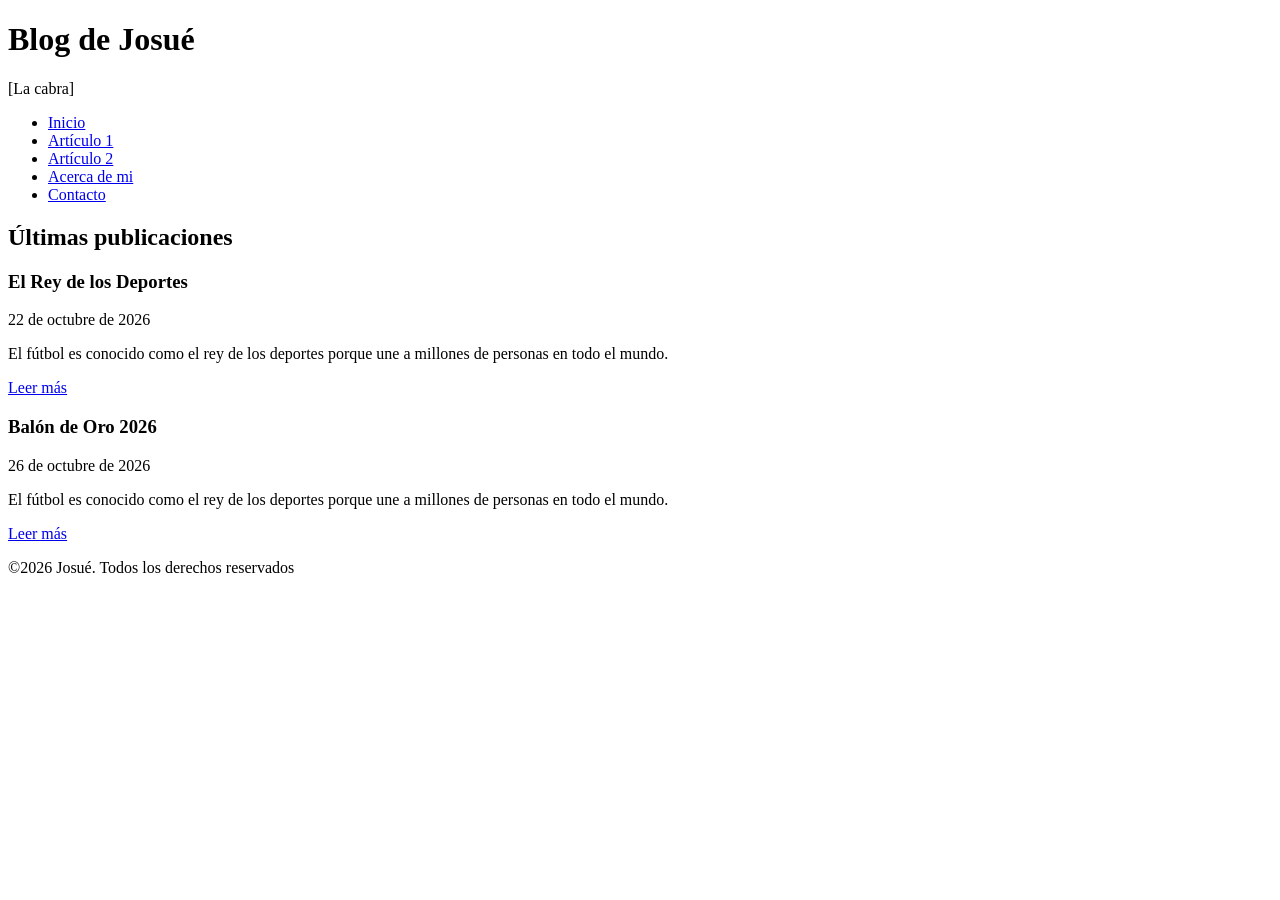
==== index.html @ cdf339e2 "Pagina de inicio" ====
<!DOCTYPE html>
<html lang="es"> 
<head>
    <meta charset="UTF-8">
    <meta name="viewport" content="width=device-width, initial-scale=1.0"> 
    <meta name="description" content="Blog personal de Josué sobre Fútbol">

    <title>Inicio | Blog de Josué</title>
</head>
<body>
    <header>
        <h1>Blog de Josué</h1>
        <p>[La cabra]</p>
        <nav>
            <ul>
                <li><a href="index.html">Inicio</a></li>
                <li><a href="articulo-1.html">Artículo 1</a></li>
                <li><a href="articulo-2.html">Artículo 2</a></li>
                <li><a href="acerca-de-mi.html">Acerca de mi</a></li>
                <li><a href="contacto.html">Contacto</a></li>
            </ul>
        </nav>
    </header>
    <main>
        <section>
            <h2>Últimas publicaciones</h2>
            <article>
                <h3>El Rey de los Deportes</h3>
                <p><time datetime="2026-10-22">22 de octubre de 2026</time></p>
                <p>El fútbol es conocido como el rey de los deportes porque une a millones de personas en todo el mundo.</p>
                <a href="articulo-1.html">Leer más</a>
            </article>
        </section>
    </main>

    <main>
        <section>
            <article>
                <h3>Balón de Oro 2026</h3>
                <p><time datetime="2026-10-26">26 de octubre de 2026</time></p>
                <p>El fútbol es conocido como el rey de los deportes porque une a millones de personas en todo el mundo.</p>
                <a href="articulo-2.html">Leer más</a>
            </article>
        </section>
    </main>
    <footer>
        <p>&copy;2026 Josué. Todos los derechos reservados</p>
    </footer>
</body>
</html>
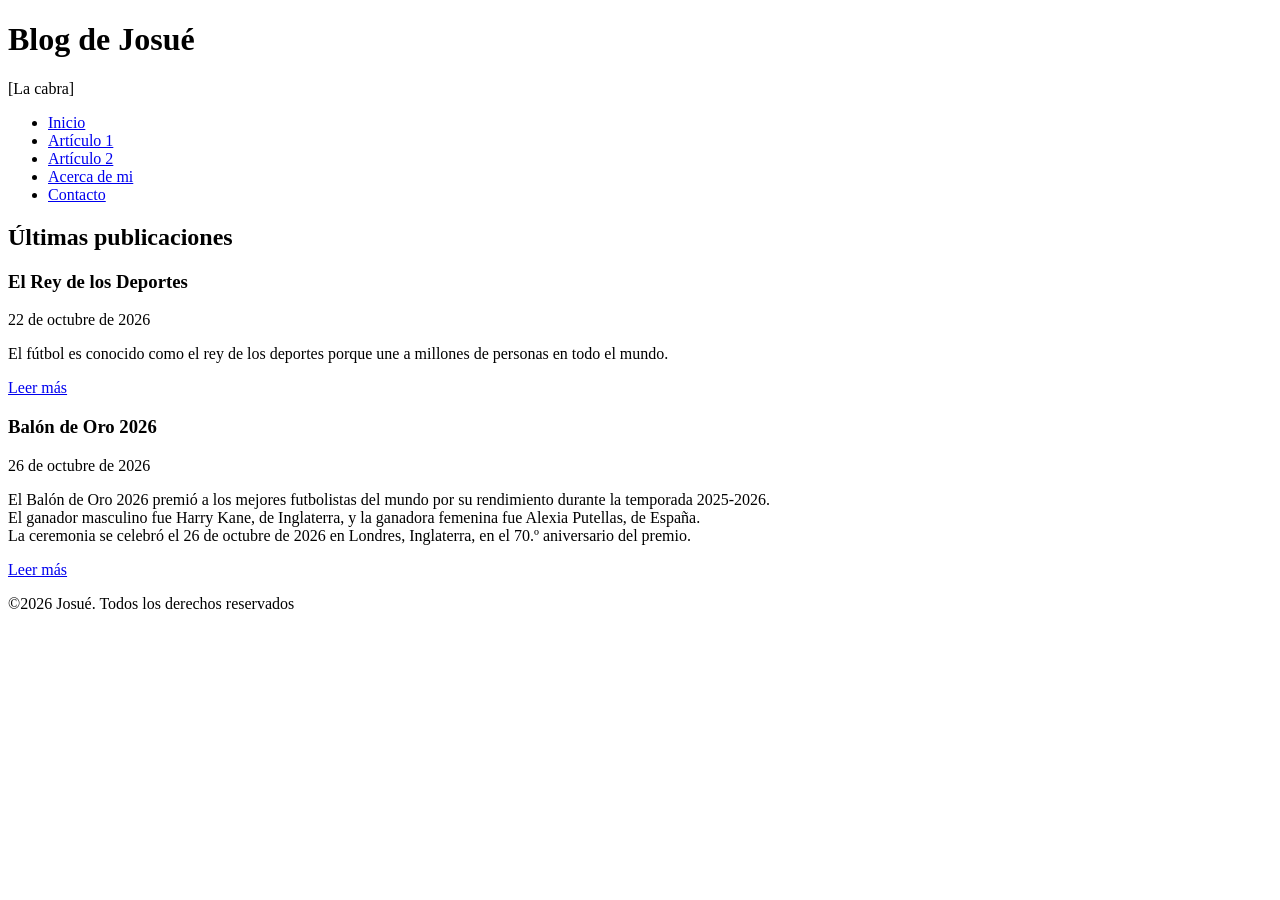
==== commit 0b42c01f: "Agregadas las paginas y creado el articulo 1" ====
--- a/index.html
+++ b/index.html
@@ -38,7 +38,9 @@
             <article>
                 <h3>Balón de Oro 2026</h3>
                 <p><time datetime="2026-10-26">26 de octubre de 2026</time></p>
-                <p>El fútbol es conocido como el rey de los deportes porque une a millones de personas en todo el mundo.</p>
+                <p>El Balón de Oro 2026 premió a los mejores futbolistas del mundo por su rendimiento durante la temporada 2025-2026.<br/>
+                El ganador masculino fue Harry Kane, de Inglaterra, y la ganadora femenina fue Alexia Putellas, de España.<br/>
+                La ceremonia se celebró el 26 de octubre de 2026 en Londres, Inglaterra, en el 70.º aniversario del premio.</p>
                 <a href="articulo-2.html">Leer más</a>
             </article>
         </section>
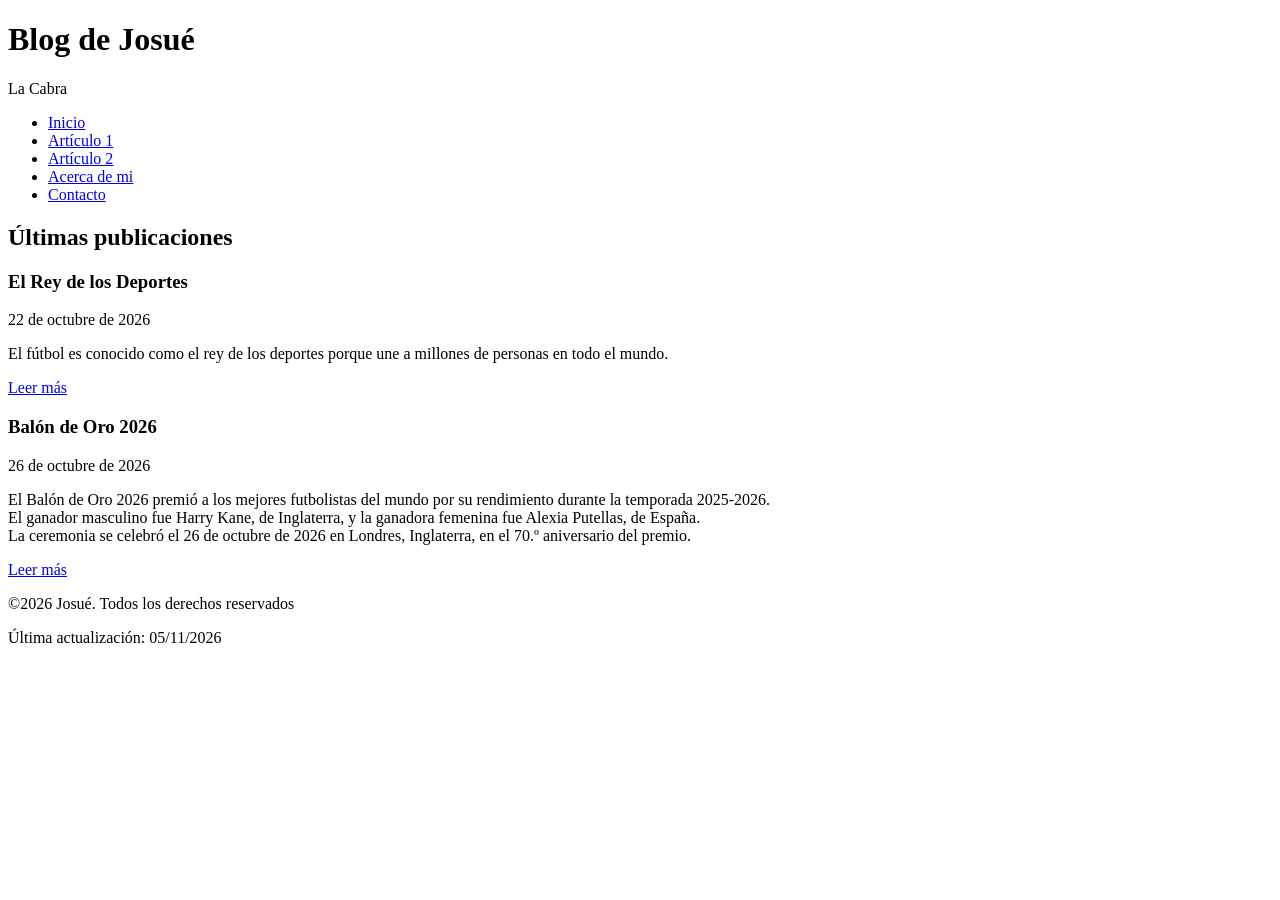
==== commit 7530a967: "Revisar enlaces, valida HTML y actualiza pie de pagina" ====
--- a/index.html
+++ b/index.html
@@ -10,7 +10,7 @@
 <body>
     <header>
         <h1>Blog de Josué</h1>
-        <p>[La cabra]</p>
+        <p>La Cabra</p>
         <nav>
             <ul>
                 <li><a href="index.html">Inicio</a></li>
@@ -47,6 +47,7 @@
     </main>
     <footer>
         <p>&copy;2026 Josué. Todos los derechos reservados</p>
+        <p>Última actualización: <time datetime="[aaaa-mm-dd]"> 05/11/2026</time></p>
     </footer>
 </body>
 </html>
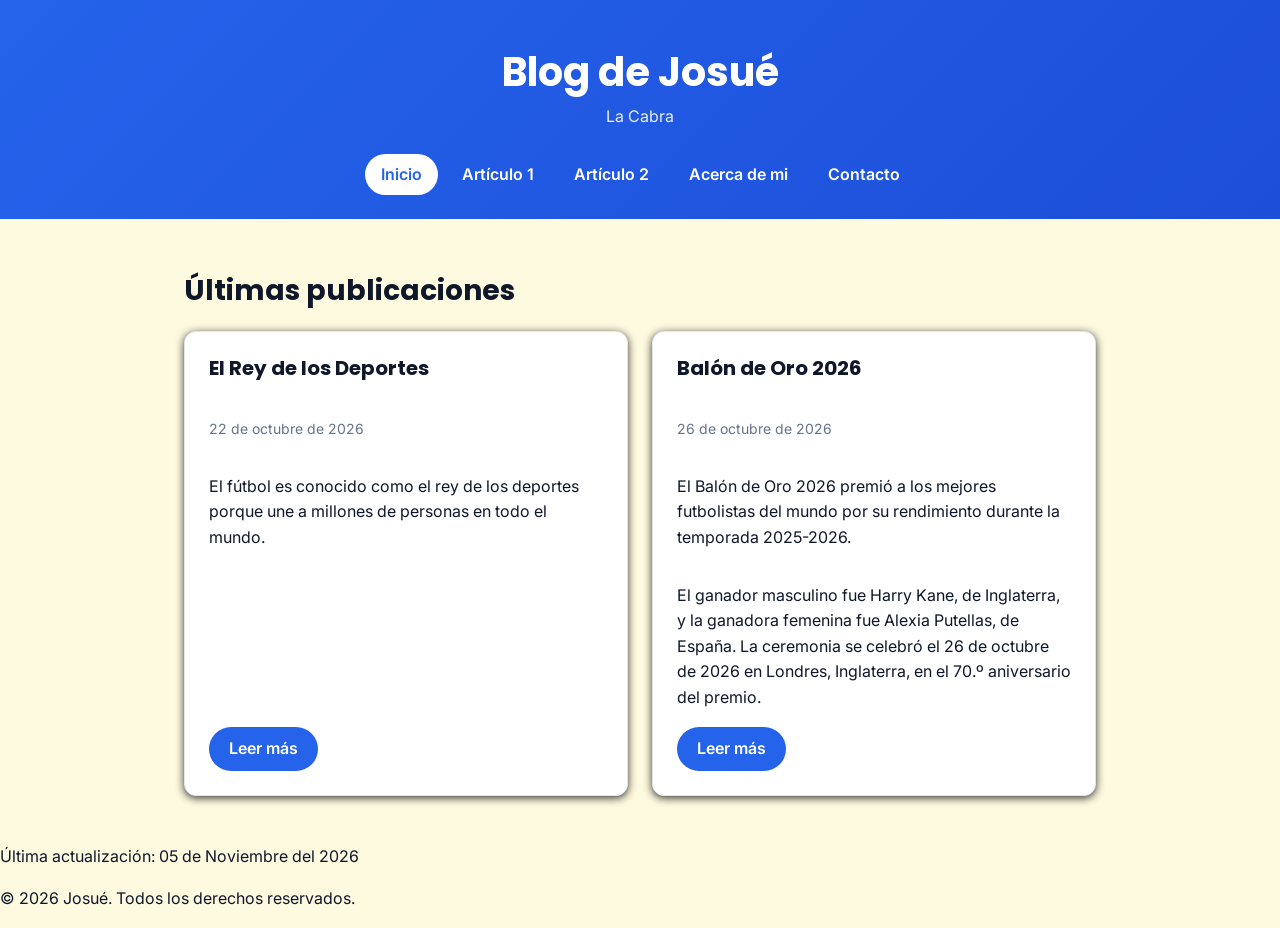
==== commit 20076352: "feat/agregar estilos al index" ====
--- a/index.html
+++ b/index.html
@@ -1,11 +1,12 @@
 <!DOCTYPE html>
-<html lang="es"> 
+<html lang="es">
 <head>
+    <!-- Configuración de idioma y metadatos -->
     <meta charset="UTF-8">
-    <meta name="viewport" content="width=device-width, initial-scale=1.0"> 
+    <meta name="viewport" content="width=device-width, initial-scale=1.0">
     <meta name="description" content="Blog personal de Josué sobre Fútbol">
-
     <title>Inicio | Blog de Josué</title>
+    <link rel="stylesheet" href="css/estilos.css">
 </head>
 <body>
     <header>
@@ -13,7 +14,7 @@
         <p>La Cabra</p>
         <nav>
             <ul>
-                <li><a href="index.html">Inicio</a></li>
+                <li><a href="index.html" class="activo">Inicio</a></li>
                 <li><a href="articulo-1.html">Artículo 1</a></li>
                 <li><a href="articulo-2.html">Artículo 2</a></li>
                 <li><a href="acerca-de-mi.html">Acerca de mi</a></li>
@@ -24,30 +25,26 @@
     <main>
         <section>
             <h2>Últimas publicaciones</h2>
-            <article>
-                <h3>El Rey de los Deportes</h3>
-                <p><time datetime="2026-10-22">22 de octubre de 2026</time></p>
-                <p>El fútbol es conocido como el rey de los deportes porque une a millones de personas en todo el mundo.</p>
-                <a href="articulo-1.html">Leer más</a>
-            </article>
-        </section>
-    </main>
-
-    <main>
-        <section>
-            <article>
-                <h3>Balón de Oro 2026</h3>
-                <p><time datetime="2026-10-26">26 de octubre de 2026</time></p>
-                <p>El Balón de Oro 2026 premió a los mejores futbolistas del mundo por su rendimiento durante la temporada 2025-2026.<br/>
-                El ganador masculino fue Harry Kane, de Inglaterra, y la ganadora femenina fue Alexia Putellas, de España.<br/>
-                La ceremonia se celebró el 26 de octubre de 2026 en Londres, Inglaterra, en el 70.º aniversario del premio.</p>
-                <a href="articulo-2.html">Leer más</a>
-            </article>
+            <div class="tarjetas">
+                <article class="tarjeta">
+                    <h3>El Rey de los Deportes</h3>
+                    <p><time datetime="2026-10-22">22 de octubre de 2026</time></p>
+                    <p>El fútbol es conocido como el rey de los deportes porque une a millones de personas en todo el mundo.</p>
+                    <a href="articulo-1.html" class="boton">Leer más</a>
+                </article>
+                <article class="tarjeta">
+                    <h3>Balón de Oro 2026</h3>
+                    <p><time datetime="2026-10-26">26 de octubre de 2026</time></p>
+                    <p>El Balón de Oro 2026 premió a los mejores futbolistas del mundo por su rendimiento durante la temporada 2025-2026.</p>
+                    <p>El ganador masculino fue Harry Kane, de Inglaterra, y la ganadora femenina fue Alexia Putellas, de España. La ceremonia se celebró el 26 de octubre de 2026 en Londres, Inglaterra, en el 70.º aniversario del premio.</p>
+                    <a href="articulo-2.html" class="boton">Leer más</a>
+                </article>
+            </div>
         </section>
     </main>
     <footer>
-        <p>&copy;2026 Josué. Todos los derechos reservados</p>
-        <p>Última actualización: <time datetime="[aaaa-mm-dd]"> 05/11/2026</time></p>
+        <p>Última actualización: <time datetime="2026-11-05">05 de Noviembre del 2026</time></p>
+        <p>&copy; 2026 Josué. Todos los derechos reservados.</p>
     </footer>
 </body>
 </html>
--- a/css/estilos.css
+++ b/css/estilos.css
@@ -0,0 +1,176 @@
+/* HOJA DE ESTILOS DEL BLOG PERSONAL */
+/*importar 2 fonts de google inter para texto y poppins para titulos */
+
+@import url("https://fonts.googleapis.com/css2?family=Inter:wght@400;600&family=Poppins:wght@600;700&display=swap");
+/* crear variables */
+:root {
+    /* Colores */
+    --color-primario: #2563eb;         /* Azul vibrante */
+    --color-primario-oscuro: #1d4ed8;  /* Azul más oscuro para hover */
+    --color-fondo: #fefae0;            /* Gris muy claro, casi blanco */
+    --color-superficie: #ffffff;       /* Blanco puro para tarjetas o contenedores */
+    --color-texto: #0f172a;            /* Azul marino muy oscuro (mejor que negro puro) */
+    --color-texto-suave: #64748b;      /* Gris pizarra para subtítulos */
+    --color-borde: #e2e8f0;            /* Gris sutil para líneas divisorias */
+
+    /* Tipografías */
+    --fuente-texto: "Inter", system-ui, sans-serif;
+    --fuente-titulos: "Poppins", system-ui, sans-serif;
+
+    /* Medidas */
+    --ancho-contenido: 960px;
+
+    /*TARJETAS*/
+    --radio: 12px;
+    --sombra: 0 2px 8px rgba(0, 0, 0, 0.8);
+    --sombra-fuerte:0 8px 20px rgba(0, 0, 0, 0.12);
+
+
+}
+
+/*correccion del calculo del tamaño de las cajas(box)*/
+*,
+*::before,
+*::after{
+    box-sizing: border-box;
+}
+
+
+/*estilo para el body*/
+body {
+    background-color: var(--color-fondo);
+    color: var(--color-texto);
+    margin: 0;
+    font-family: var(--fuente-texto);
+    font-size: 1rem;
+    line-height: 1.6;
+} 
+
+/*estilo para titulos*/
+
+h1, h2, h3{
+    font-family: var(--fuente-titulos);
+    color: var(--color-texto);
+    line-height: 1.2;
+}
+
+h1{
+    font-size: 2.5rem;
+}
+
+h2{
+    font-size: 1.75rem;
+}
+
+h3{
+    font-size: 1.25rem;
+}
+
+/*estils a los enlaces*/
+a{
+    color: var(--color-primario);
+    text-decoration: none;
+    font-weight: 600;
+
+}
+a:hover{
+    color: var(--color-primario-oscuro);
+    text-decoration: underline;
+}
+/*COntenido*/
+
+main{
+    max-width: var(--ancho-contenido);
+    margin: 0 auto;
+    padding: 2rem 1.5rem;
+}
+
+/*ENCABEZADO*/
+header{
+    background: linear-gradient(135deg, var(--color-primario), var(--color-primario-oscuro));
+    color: #fff;
+    text-align: center;
+    padding: 3rem 1.5rem 1.5rem;
+}
+
+header h1 {
+    color:#fff;
+    margin: 0 0 0.5rem;
+}
+header p {
+    margin: 0 0 1.5rem;
+    opacity: 0.9;
+}
+
+/*MENU*/
+nav ul{
+    display: flex;
+    justify-content: center;
+    flex-wrap: wrap;
+    gap: 0.5rem;
+    list-style: none;
+    margin: 0;
+    padding: 0;
+}
+/**COnvertir a los enlaces en botones*/
+nav a{
+    display: block;
+    padding: 0.5rem 1rem;
+    border-radius: 999px;
+    color: #fff;
+    transition: background-color 0.2s;
+}
+nav a:hover{
+    background-color: rgba(255, 255, 255, 0.2);
+    color: #fff;
+    text-decoration: none;
+}
+nav a.activo{
+    background-color: #fff;
+    color: var(--color-primario);
+}
+
+/*tarjetas*/
+.tarjetas{
+    display: grid;
+    grid-template-columns: repeat(auto-fit, minmax(280px, 1fr));
+    gap: 1.5rem;
+}
+.tarjeta{
+    background-color: var(--color-superficie);
+    border: 1px solid var(--color-borde);
+    border-radius: var(--radio);
+    box-shadow: var(--sombra);
+    padding: 1.5rem;
+    transition: transform 0.2s, box-shadow 0.2s;
+    display: flex;
+    flex-direction: column;
+}
+.tarjeta h3{
+    margin-top: 0;
+}
+.tarjeta time {
+    color: var(--color-texto-suave);
+    font-size: 0.875rem;
+}
+.tarjeta:hover{
+    transform: translateY(-4px);
+    box-shadow: var(--sombra-fuerte);
+}
+.tarjeta .boton{
+    margin-top: auto;
+    align-self: flex-start;
+}
+.boton {
+    display: inline-block;
+    background-color: var(--color-primario);
+    color: #fff;
+    padding: 0.6rem 1.25rem;
+    border-radius: 999px;
+    transition: background-color 0.2s;
+}
+.boton:hover{
+    background-color: var(--color-primario-oscuro);
+    color:#fff;
+    text-decoration: none;
+}
